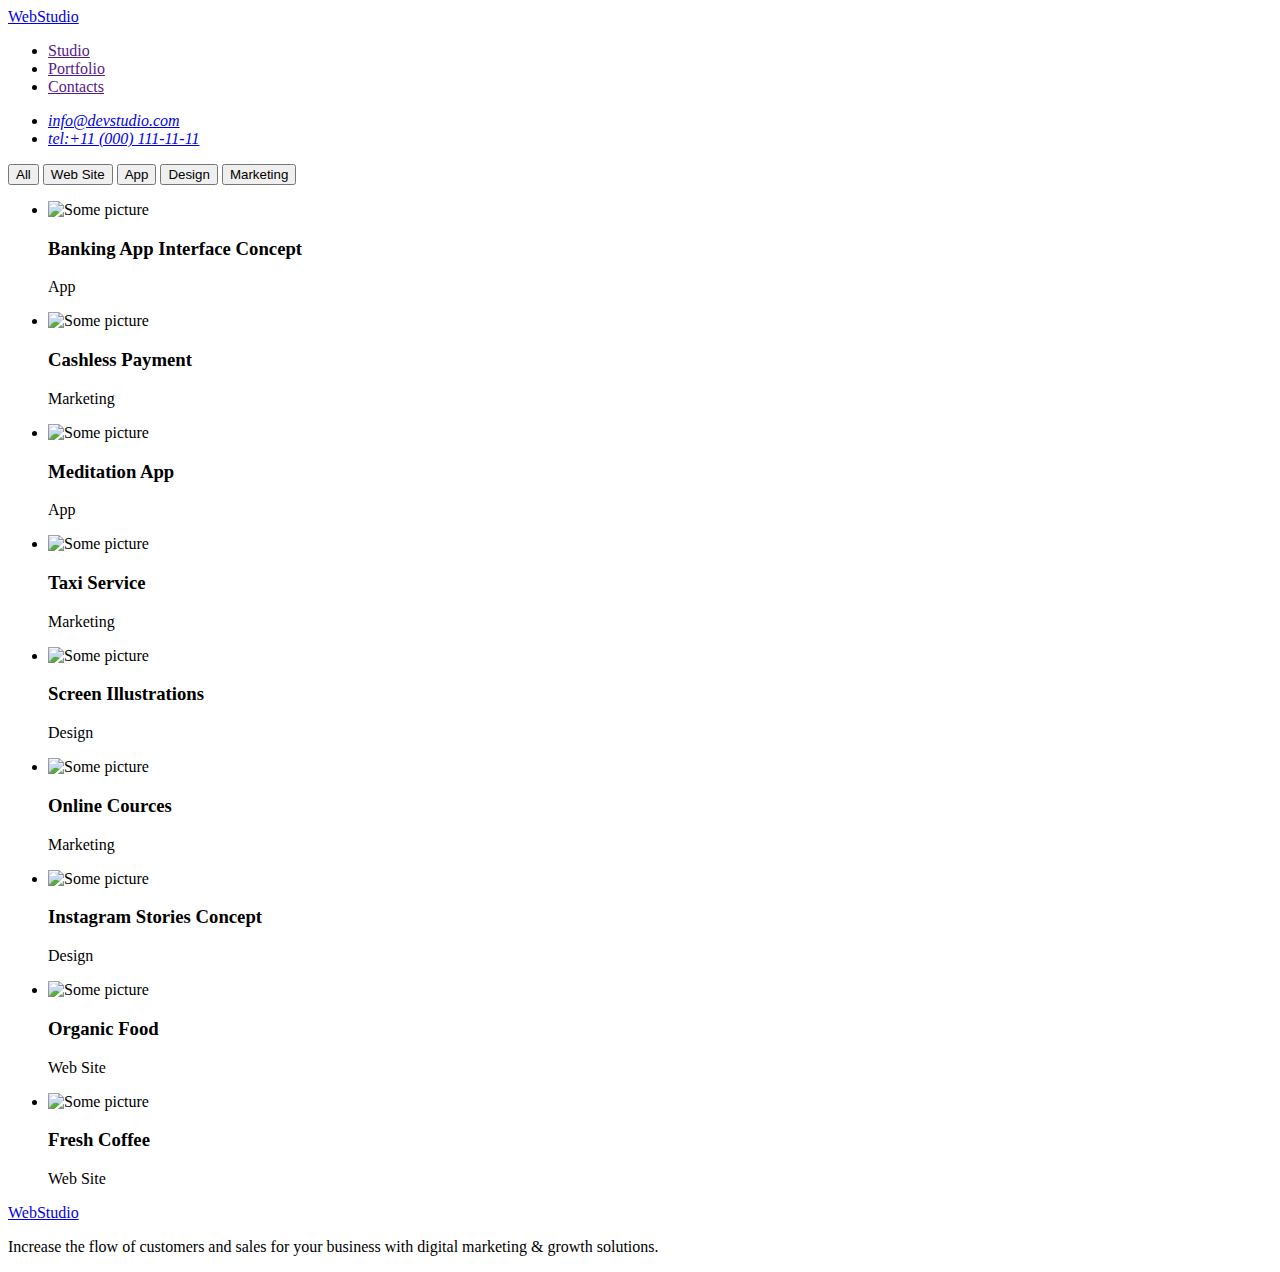
==== portfolio.html @ d6fc0f91 "Create portfolio.html" ====
<!DOCTYPE html>
<html lang="en">
<head>
    <meta charset="UTF-8">
    <meta http-equiv="X-UA-Compatible" content="IE=edge">
    <meta name="viewport" content="width=device-width, initial-scale=1.0">
    <title>Document</title>
    <link rel="preconnect" href="https://fonts.googleapis.com">
<link rel="preconnect" href="https://fonts.gstatic.com" crossorigin>
<link href="https://fonts.googleapis.com/css2?family=Raleway:wght@800&family=Roboto:wght@400;500;700;900&display=swap" rel="stylesheet">
    <link rel="stylesheet" href="./css/styles.css" />
</head>
<body>
    <header>
        <nav>
          <a class="link logo" href="./index.html">WebStudio</a>
          <ul class="list">
            <li><a class="link menu" href=""> Studio </a></li>
            <li><a class="link menu" href=""> Portfolio </a></li>
            <li><a class="link menu" href=""> Contacts </a></li>
          </ul>
        </nav>
        <address>
          <ul class="list">
            <li><a class="link con" href="mailto:info@devstudio.com"> info@devstudio.com</a></li>
            <li><a class="link con" href="tel:+110001111111"> tel:+11 (000) 111-11-11</a></li>
          </ul>
        </address>
      </header>
      
      <main>
        <section>
            <h1 hidden>Effective Solutions for Your Business</h1>
            <button class="pbtn" type="button">All</button>
            <button class="pbtn" type="button">Web Site</button>
            <button class="pbtn" type="button">App</button>
            <button class="pbtn" type="button">Design</button>
            <button class="pbtn" type="button">Marketing</button>
          </section>

          
          <!-- FIRST GALLERY -->
          <section>
            <ul class="list">
              <li>
                <img src="./images/.jpg" alt="Some picture" width="360" />
                <h3 class="descr-header">Banking App Interface Concept</h3>
                <p class="descr">App</p>
              </li>
              <li>
                <img src="./images/.jpg" alt="Some picture" width="360" />
                <h3 class="descr-header">Cashless Payment</h3>
                <p class="descr">Marketing</p>
              </li>
              <li>
                <img src="./images/.jpg" alt="Some picture" width="360" />
                <h3 class="descr-header">Meditation App</h3>
                <p class="descr">App</p>
              </li>
            </ul>
          </section>

          <!-- SECOND GALLERY -->
          <section>
            <ul class="list">
              <li>
                <img src="./images/.jpg" alt="Some picture" width="360" />
                <h3 class="descr-header">Taxi Service</h3>
                <p class="descr">Marketing</p>
              </li>
              <li>
                <img src="./images/.jpg" alt="Some picture" width="360" />
                <h3 class="descr-header">Screen Illustrations</h3>
                <p class="descr">Design</p>
              </li>
              <li>
                <img src="./images/.jpg" alt="Some picture" width="360" />
                <h3 class="descr-header">Online Cources</h3>
                <p class="descr">Marketing</p>
              </li>
            </ul>
          </section>

          <!-- THIRD GALLERY -->
          <section>
            <ul class="list">
              <li>
                <img src="./images/.jpg" alt="Some picture" width="360" />
                <h3 class="descr-header">Instagram Stories Concept</h3>
                <p class="descr">Design</p>
              </li>
              <li>
                <img src="./images/.jpg" alt="Some picture" width="360" />
                <h3 class="descr-header">Organic Food</h3>
                <p class="descr">Web Site</p>
              </li>
              <li>
                <img src="./images/.jpg" alt="Some picture" width="360" />
                <h3 class="descr-header">Fresh Coffee</h3>
                <p class="descr">Web Site</p>
              </li>
            </ul>
          </section>
      </main>
      
      <footer>
        <a class="link logo" href="./index.html">WebStudio</a>
        <p class="footer">
          Increase the flow of customers and sales for your business with digital
          marketing & growth solutions.
        </p>
      </footer>
</body>
</html>
---- css/styles.css ----
:root {
    --text-color: #;
    --background-color: #;
    --choose-color: #; 
}

body {}

.section-one {
    box-sizing: border-box;
    position: absolute;
    width: 1440px;
    height: 600px;
    left: 0px;
    top: 72px;

    color: #fff;
    background: #;
    border: 1px solid #000000;
    box-shadow: 0px 4px 4px rgba(0, 0, 0, 0.25);
}
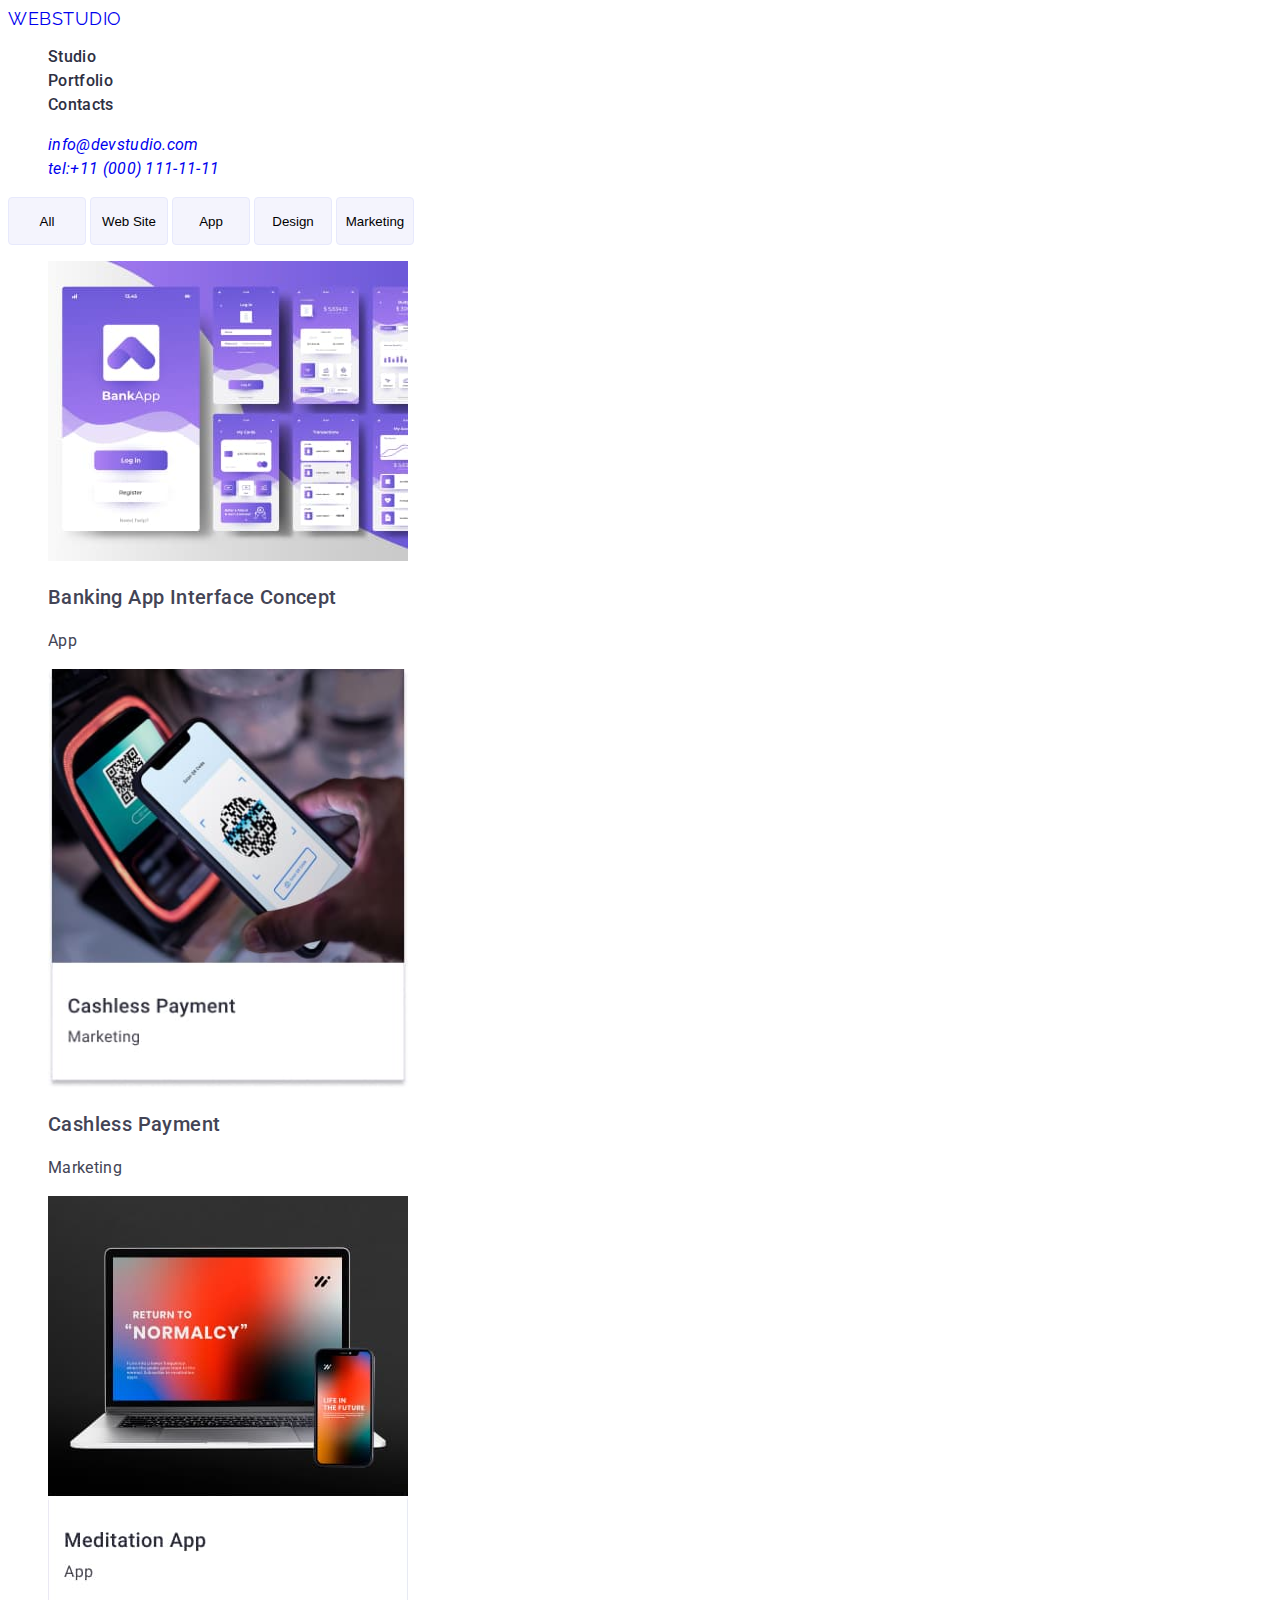
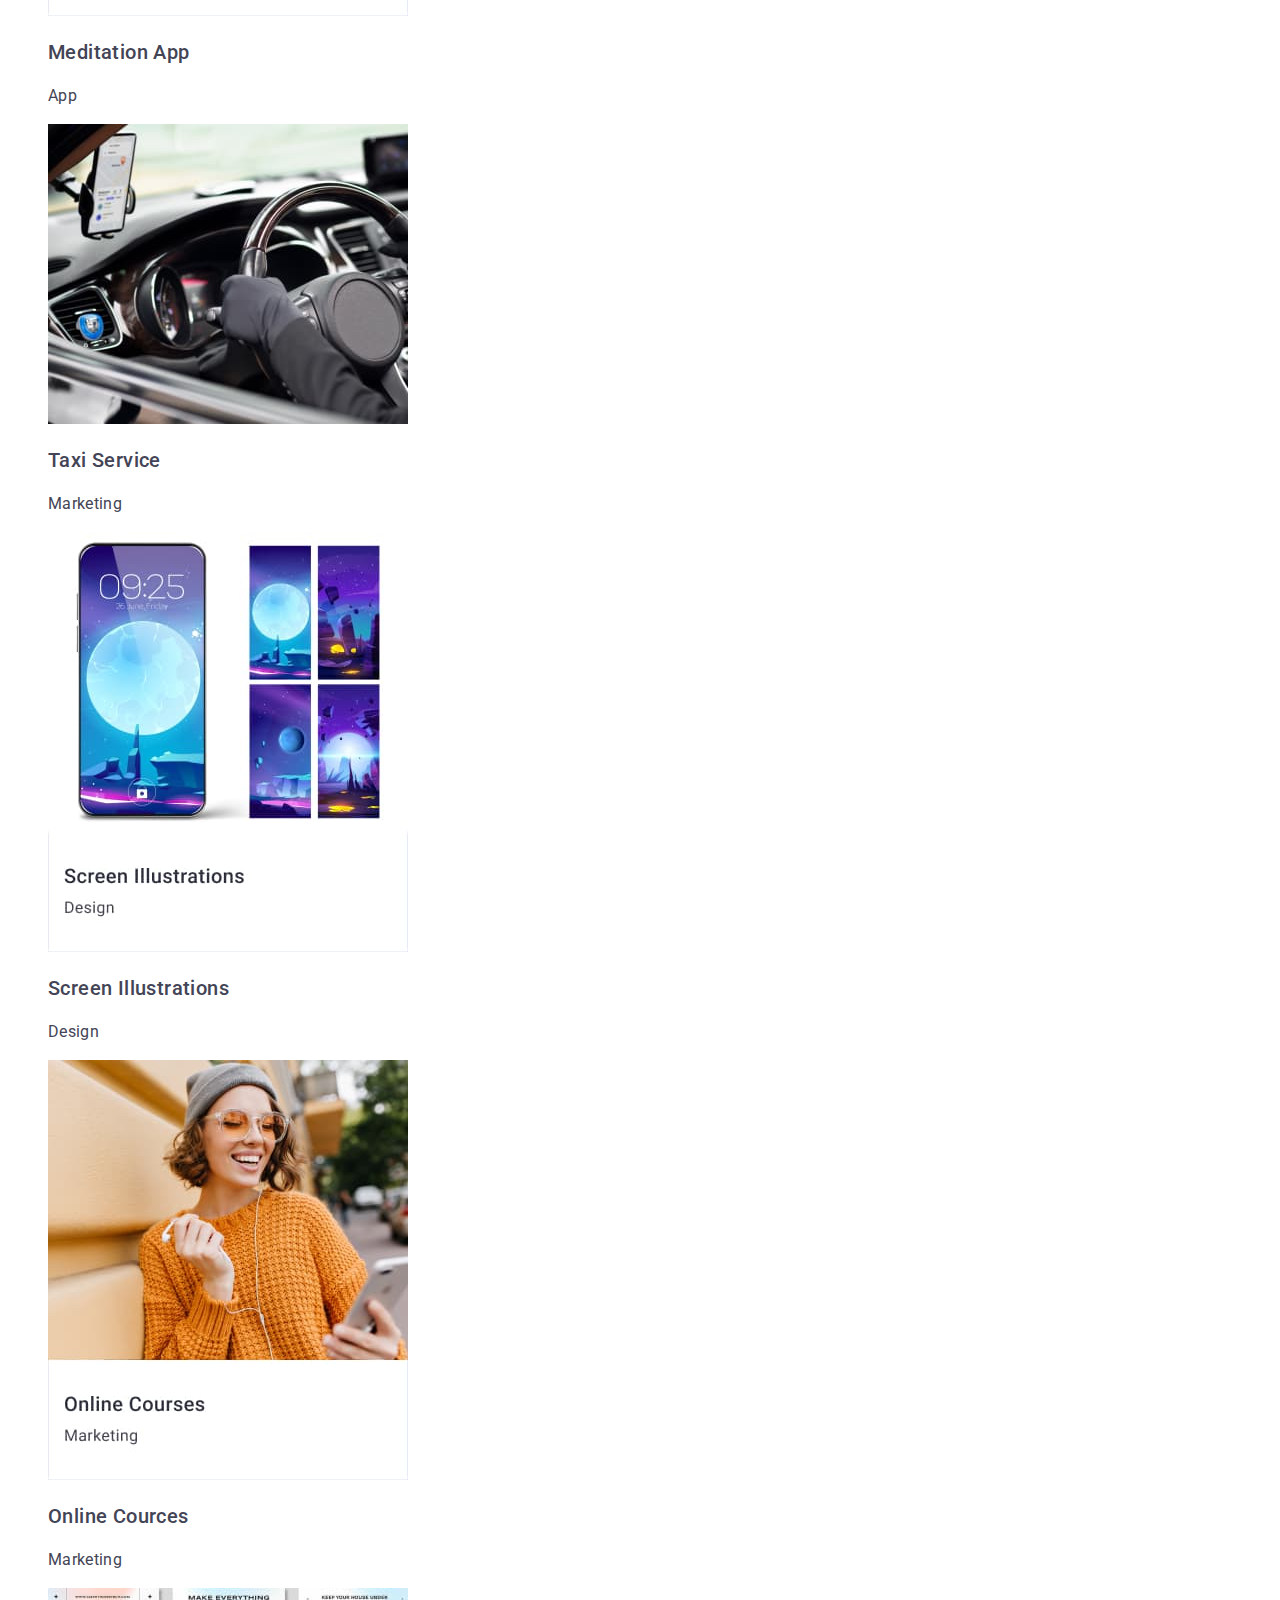
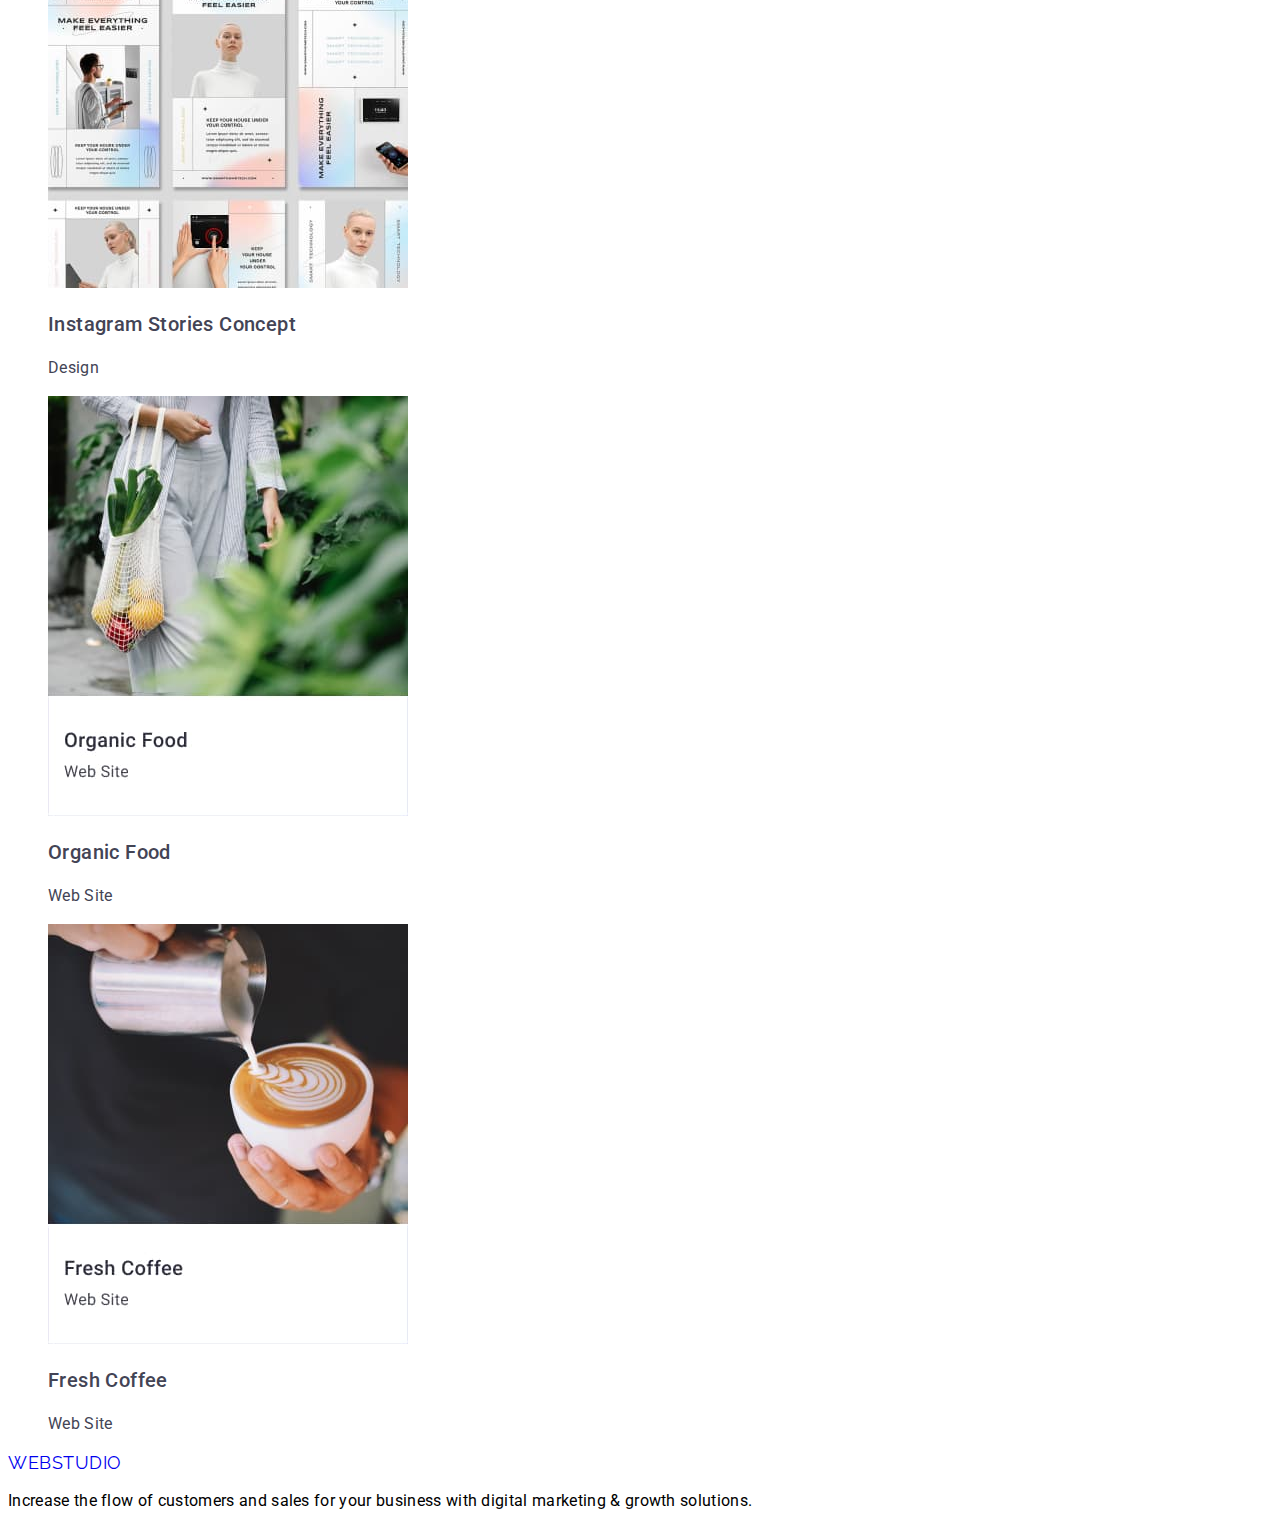
==== commit 7742e98f: "Update portfolio.html" ====
--- a/portfolio.html
+++ b/portfolio.html
@@ -13,7 +13,7 @@
 <body>
     <header>
         <nav>
-          <a class="link logo" href="./index.html">WebStudio</a>
+          <a class="link logo" href="./index.html">Web<span>Studio</span></a>
           <ul class="list">
             <li><a class="link menu" href=""> Studio </a></li>
             <li><a class="link menu" href=""> Portfolio </a></li>
@@ -43,17 +43,17 @@
           <section>
             <ul class="list">
               <li>
-                <img src="./images/.jpg" alt="Some picture" width="360" />
+                <img src="./images/baic.jpg" alt="Some picture" width="360" />
                 <h3 class="descr-header">Banking App Interface Concept</h3>
                 <p class="descr">App</p>
               </li>
               <li>
-                <img src="./images/.jpg" alt="Some picture" width="360" />
+                <img src="./images/cp.jpg" alt="Some picture" width="360" />
                 <h3 class="descr-header">Cashless Payment</h3>
                 <p class="descr">Marketing</p>
               </li>
               <li>
-                <img src="./images/.jpg" alt="Some picture" width="360" />
+                <img src="./images/ma.jpg" alt="Some picture" width="360" />
                 <h3 class="descr-header">Meditation App</h3>
                 <p class="descr">App</p>
               </li>
@@ -64,17 +64,17 @@
           <section>
             <ul class="list">
               <li>
-                <img src="./images/.jpg" alt="Some picture" width="360" />
+                <img src="./images/ts.jpg" alt="Some picture" width="360" />
                 <h3 class="descr-header">Taxi Service</h3>
                 <p class="descr">Marketing</p>
               </li>
               <li>
-                <img src="./images/.jpg" alt="Some picture" width="360" />
+                <img src="./images/si.jpg" alt="Some picture" width="360" />
                 <h3 class="descr-header">Screen Illustrations</h3>
                 <p class="descr">Design</p>
               </li>
               <li>
-                <img src="./images/.jpg" alt="Some picture" width="360" />
+                <img src="./images/oc.jpg" alt="Some picture" width="360" />
                 <h3 class="descr-header">Online Cources</h3>
                 <p class="descr">Marketing</p>
               </li>
@@ -85,17 +85,17 @@
           <section>
             <ul class="list">
               <li>
-                <img src="./images/.jpg" alt="Some picture" width="360" />
+                <img src="./images/isc.jpg" alt="Some picture" width="360" />
                 <h3 class="descr-header">Instagram Stories Concept</h3>
                 <p class="descr">Design</p>
               </li>
               <li>
-                <img src="./images/.jpg" alt="Some picture" width="360" />
+                <img src="./images/of.jpg" alt="Some picture" width="360" />
                 <h3 class="descr-header">Organic Food</h3>
                 <p class="descr">Web Site</p>
               </li>
               <li>
-                <img src="./images/.jpg" alt="Some picture" width="360" />
+                <img src="./images/fc.jpg" alt="Some picture" width="360" />
                 <h3 class="descr-header">Fresh Coffee</h3>
                 <p class="descr">Web Site</p>
               </li>
@@ -104,7 +104,7 @@
       </main>
       
       <footer>
-        <a class="link logo" href="./index.html">WebStudio</a>
+        <a class="link logo" href="./index.html">Web<span>Studio</span></a>
         <p class="footer">
           Increase the flow of customers and sales for your business with digital
           marketing & growth solutions.
--- a/css/styles.css
+++ b/css/styles.css
@@ -1,22 +1,125 @@
 :root {
-    --text-color: #;
-    --background-color: #;
-    --choose-color: #; 
+    --text-color-main: #434455;
+    --text-color-headers: #2E2F42;
+    /*--background-color: #;
+    --choose-color: #;*/ 
 }
 
-body {}
-
-.section-one {
-    box-sizing: border-box;
-    position: absolute;
-    width: 1440px;
-    height: 600px;
-    left: 0px;
-    top: 72px;
-
-    color: #fff;
-    background: #;
-    border: 1px solid #000000;
-    box-shadow: 0px 4px 4px rgba(0, 0, 0, 0.25);
+body {
+    font-family: 'Roboto', sans-serif;
+    color: var(--text-color-main);
 }
 
+.logo {
+    font-family: 'Raleway';
+    font-size: 18px;
+    line-height: 1.17;
+    letter-spacing: 0.03em;
+    text-transform: uppercase;
+}
+
+.list {
+    list-style: none;
+}
+
+.menu {
+    font-weight: 500;
+    font-size: 16px;
+    line-height: 1.5;
+    letter-spacing: 0.02em;
+    color: var(--text-color-headers);
+}
+
+.link {
+    text-decoration: none;
+}
+
+.link:hover, .link:focus {
+    color: #4da5e5;
+}
+
+.con {
+    font-weight: 400;
+    font-size: 16px;
+    line-height: 1.5;
+    letter-spacing: 0.02em;
+}
+
+.head {
+    font-weight: 700;
+font-size: 56px;
+line-height: 1.07;
+letter-spacing: 0.02em;
+color: #000;
+}
+
+.btn {
+    cursor: pointer;
+    background: #4D5AE5;
+box-shadow: 0px 4px 4px rgba(0, 0, 0, 0.15);
+border-radius: 4px;
+}
+
+.descr-header {
+    font-weight: 500;
+    font-size: 20px;
+    line-height: 1.2;
+    letter-spacing: 0.02em;
+    color: #var(--text-color-headers);
+}
+
+.descr {
+    font-weight: 400;
+font-size: 16px;
+line-height: 1.5;
+letter-spacing: 0.02em;
+}
+
+.section-two-header {
+    font-weight: 700;
+font-size: 36px;
+line-height: 1.11;
+letter-spacing: 0.02em;
+text-transform: capitalize;
+color: var(--text-color-headers);
+}
+
+.section-three-header {
+    font-weight: 700;
+font-size: 36px;
+line-height: 1.11;
+letter-spacing: 0.02em;
+text-transform: capitalize;
+color: var(--text-color-headers);
+}
+
+.team-member {
+    font-weight: 500;
+font-size: 20px;
+line-height: 1.2;
+letter-spacing: 0.02em;
+color: var(--text-color-headers);
+}
+
+.footer {
+    font-weight: 400;
+font-size: 16px;
+line-height: 1.5;
+letter-spacing: 0.02em;
+color:#000
+/* color: #F4F4FD; */
+}
+
+.pbtn {
+    cursor: pointer;
+    width: 78px;
+height: 48px;
+background: #F4F4FD;
+border: 1px solid #E7E9FC;
+border-radius: 4px;
+}
+
+.pbtn:hover, .pbtn:focus, .pbtn:active {
+    color: #Ffffff;
+    background: #404bbf;
+}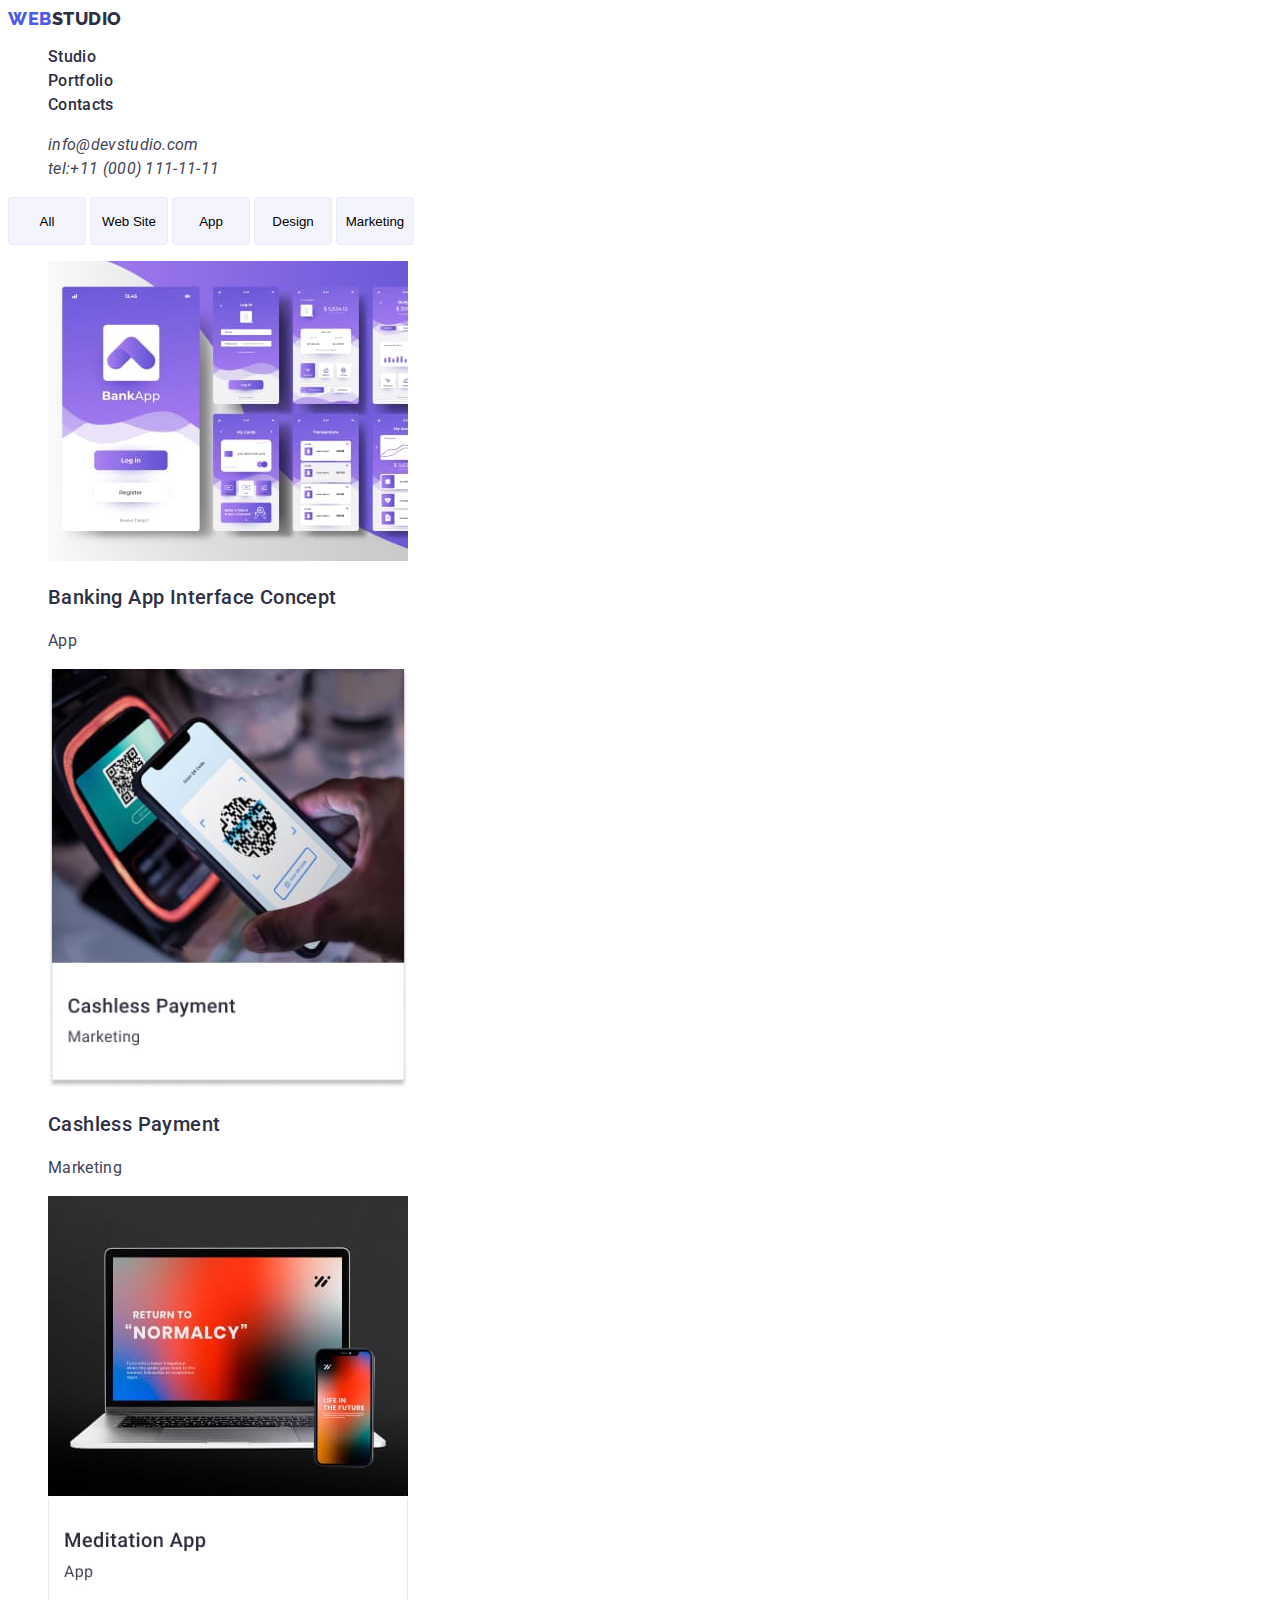
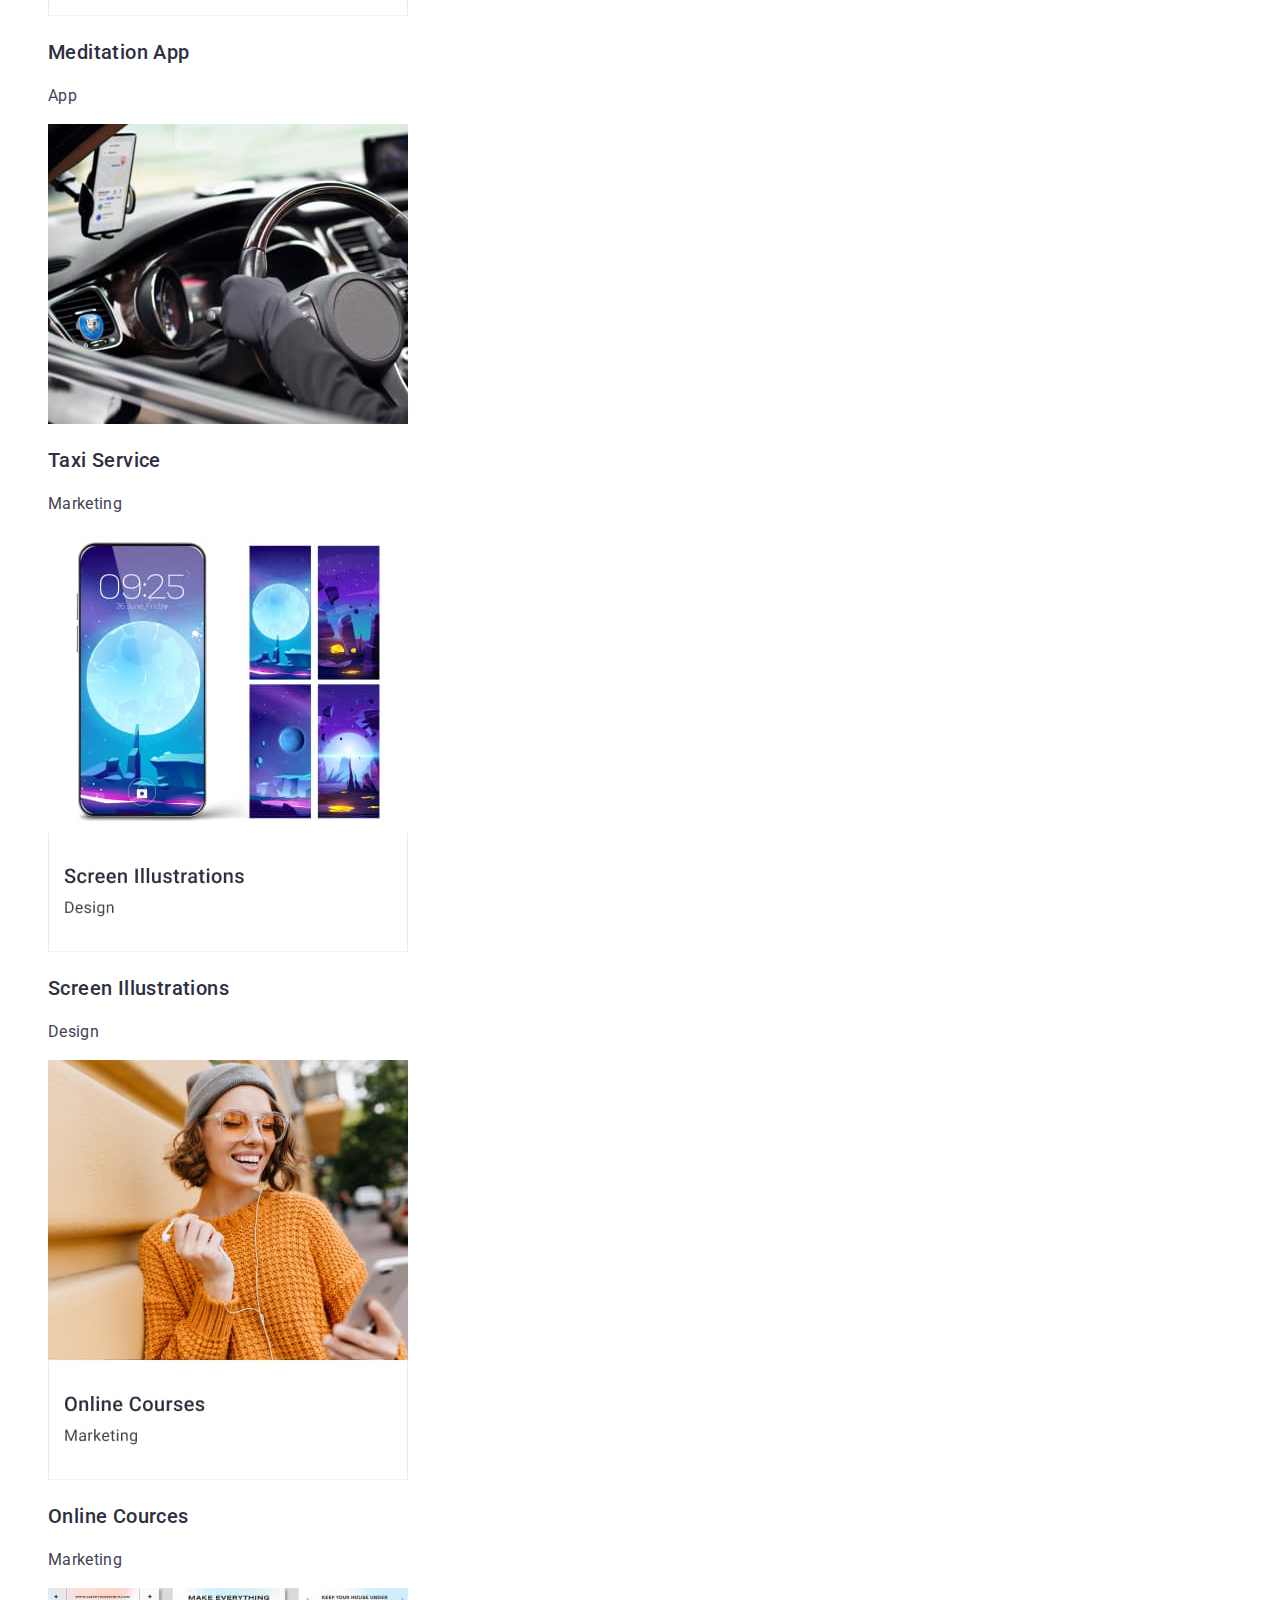
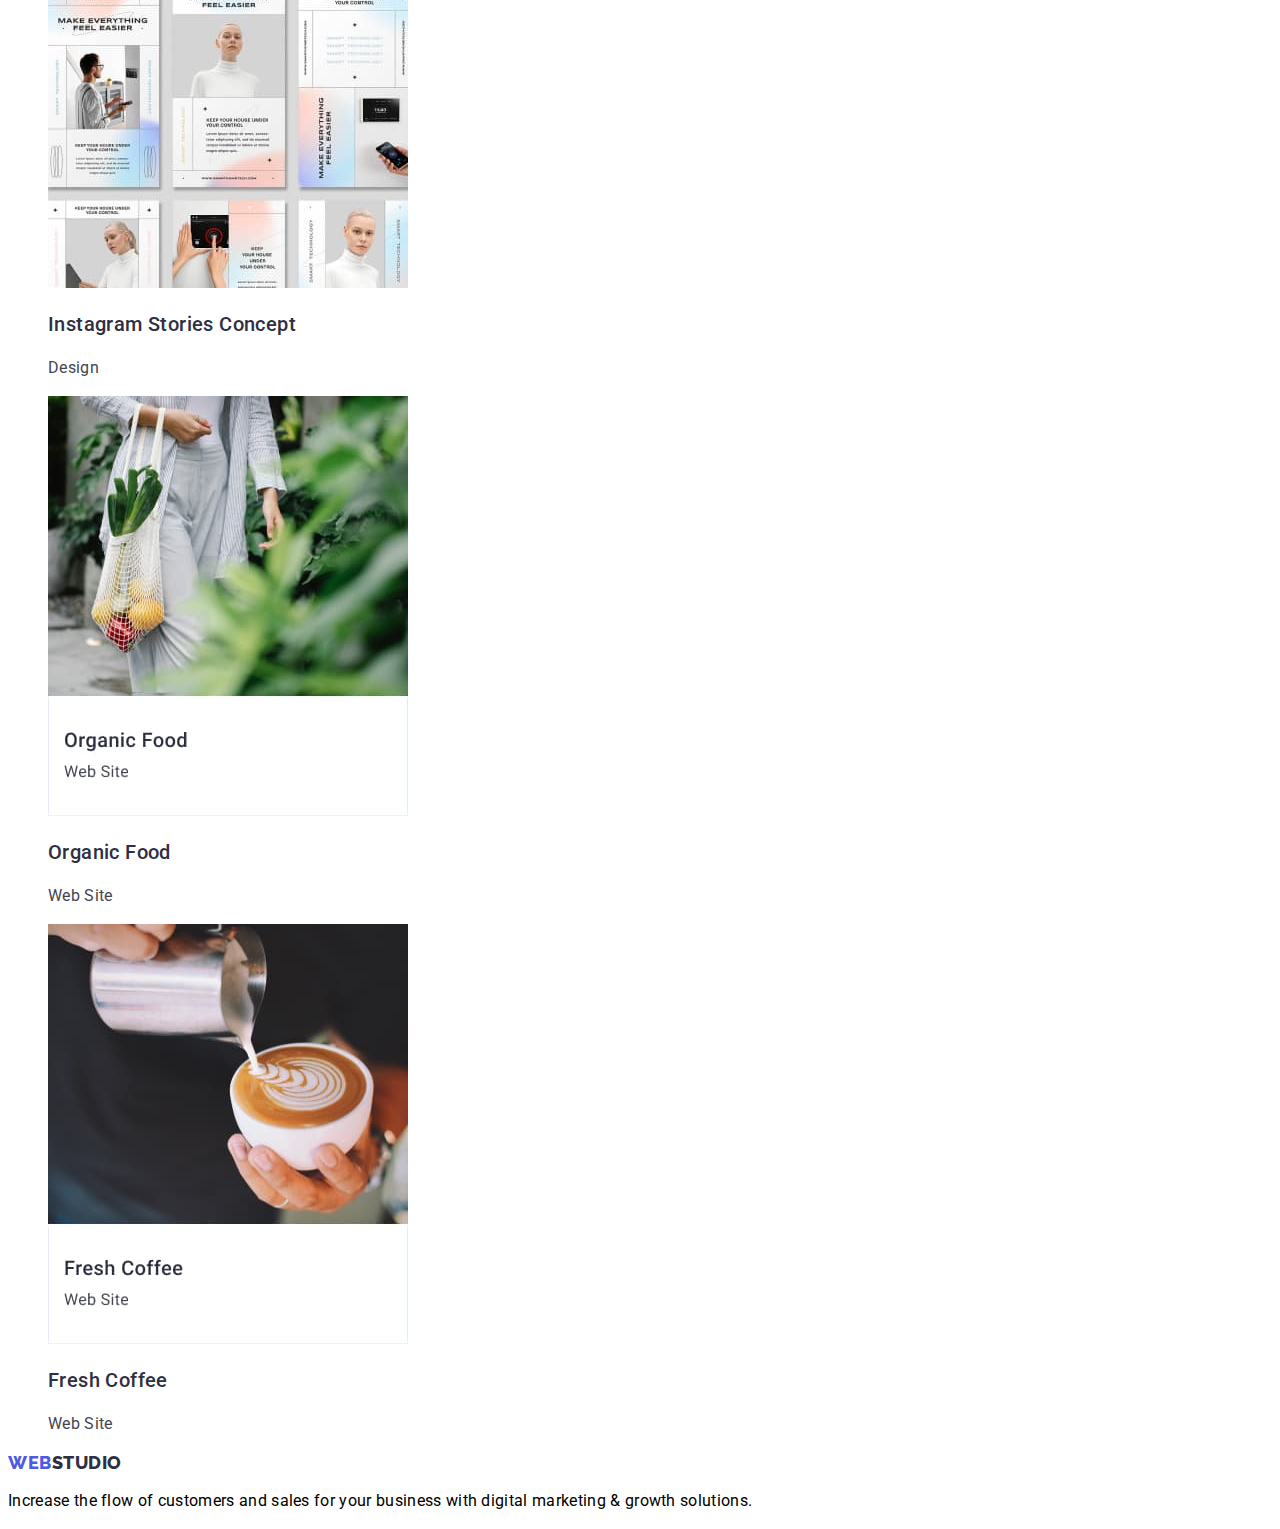
==== commit 24bc66f2: "Update portfolio.html" ====
--- a/portfolio.html
+++ b/portfolio.html
@@ -1,114 +1,114 @@
 <!DOCTYPE html>
 <html lang="en">
-<head>
-    <meta charset="UTF-8">
-    <meta http-equiv="X-UA-Compatible" content="IE=edge">
-    <meta name="viewport" content="width=device-width, initial-scale=1.0">
+  <head>
+    <meta charset="UTF-8" />
+    <meta http-equiv="X-UA-Compatible" content="IE=edge" />
+    <meta name="viewport" content="width=device-width, initial-scale=1.0" />
     <title>Document</title>
-    <link rel="preconnect" href="https://fonts.googleapis.com">
-<link rel="preconnect" href="https://fonts.gstatic.com" crossorigin>
-<link href="https://fonts.googleapis.com/css2?family=Raleway:wght@800&family=Roboto:wght@400;500;700;900&display=swap" rel="stylesheet">
+    <link rel="preconnect" href="https://fonts.googleapis.com" />
+    <link rel="preconnect" href="https://fonts.gstatic.com" crossorigin />
+    <link
+      href="https://fonts.googleapis.com/css2?family=Raleway:wght@800&family=Roboto:wght@400;500;700;900&display=swap"
+      rel="stylesheet"
+    />
     <link rel="stylesheet" href="./css/styles.css" />
-</head>
-<body>
+  </head>
+  <body>
     <header>
-        <nav>
-          <a class="link logo" href="./index.html">Web<span>Studio</span></a>
-          <ul class="list">
-            <li><a class="link menu" href=""> Studio </a></li>
-            <li><a class="link menu" href=""> Portfolio </a></li>
-            <li><a class="link menu" href=""> Contacts </a></li>
-          </ul>
-        </nav>
-        <address>
-          <ul class="list">
-            <li><a class="link con" href="mailto:info@devstudio.com"> info@devstudio.com</a></li>
-            <li><a class="link con" href="tel:+110001111111"> tel:+11 (000) 111-11-11</a></li>
-          </ul>
-        </address>
-      </header>
-      
-      <main>
-        <section>
-            <h1 hidden>Effective Solutions for Your Business</h1>
-            <button class="pbtn" type="button">All</button>
-            <button class="pbtn" type="button">Web Site</button>
-            <button class="pbtn" type="button">App</button>
-            <button class="pbtn" type="button">Design</button>
-            <button class="pbtn" type="button">Marketing</button>
-          </section>
+      <nav>
+        <a class="link logo" href="./index.html"
+          >Web<span class="logo1">Studio</span></a
+        >
+        <ul class="list">
+          <li><a class="link menu" href="./index.html"> Studio </a></li>
+          <li><a class="link menu" href="./portfolio.html"> Portfolio </a></li>
+          <li><a class="link menu" href=""> Contacts </a></li>
+        </ul>
+      </nav>
+      <address>
+        <ul class="list">
+          <li>
+            <a class="link con" href="mailto:info@devstudio.com">
+              info@devstudio.com</a
+            >
+          </li>
+          <li>
+            <a class="link con" href="tel:+110001111111">
+              tel:+11 (000) 111-11-11</a
+            >
+          </li>
+        </ul>
+      </address>
+    </header>
 
-          
-          <!-- FIRST GALLERY -->
-          <section>
-            <ul class="list">
-              <li>
-                <img src="./images/baic.jpg" alt="Some picture" width="360" />
-                <h3 class="descr-header">Banking App Interface Concept</h3>
-                <p class="descr">App</p>
-              </li>
-              <li>
-                <img src="./images/cp.jpg" alt="Some picture" width="360" />
-                <h3 class="descr-header">Cashless Payment</h3>
-                <p class="descr">Marketing</p>
-              </li>
-              <li>
-                <img src="./images/ma.jpg" alt="Some picture" width="360" />
-                <h3 class="descr-header">Meditation App</h3>
-                <p class="descr">App</p>
-              </li>
-            </ul>
-          </section>
+    <main>
+      <section>
+        <h1 hidden>Effective Solutions for Your Business</h1>
+        <button class="pbtn" type="button">All</button>
+        <button class="pbtn" type="button">Web Site</button>
+        <button class="pbtn" type="button">App</button>
+        <button class="pbtn" type="button">Design</button>
+        <button class="pbtn" type="button">Marketing</button>
 
-          <!-- SECOND GALLERY -->
-          <section>
-            <ul class="list">
-              <li>
-                <img src="./images/ts.jpg" alt="Some picture" width="360" />
-                <h3 class="descr-header">Taxi Service</h3>
-                <p class="descr">Marketing</p>
-              </li>
-              <li>
-                <img src="./images/si.jpg" alt="Some picture" width="360" />
-                <h3 class="descr-header">Screen Illustrations</h3>
-                <p class="descr">Design</p>
-              </li>
-              <li>
-                <img src="./images/oc.jpg" alt="Some picture" width="360" />
-                <h3 class="descr-header">Online Cources</h3>
-                <p class="descr">Marketing</p>
-              </li>
-            </ul>
-          </section>
+        <!-- GALLERY -->
+        <ul class="list">
+          <li>
+            <img src="./images/baic.jpg" alt="Some picture" width="360" />
+            <h3 class="descr-header">Banking App Interface Concept</h3>
+            <p class="descr">App</p>
+          </li>
+          <li>
+            <img src="./images/cp.jpg" alt="Some picture" width="360" />
+            <h3 class="descr-header">Cashless Payment</h3>
+            <p class="descr">Marketing</p>
+          </li>
+          <li>
+            <img src="./images/ma.jpg" alt="Some picture" width="360" />
+            <h3 class="descr-header">Meditation App</h3>
+            <p class="descr">App</p>
+          </li>
+          <li>
+            <img src="./images/ts.jpg" alt="Some picture" width="360" />
+            <h3 class="descr-header">Taxi Service</h3>
+            <p class="descr">Marketing</p>
+          </li>
+          <li>
+            <img src="./images/si.jpg" alt="Some picture" width="360" />
+            <h3 class="descr-header">Screen Illustrations</h3>
+            <p class="descr">Design</p>
+          </li>
+          <li>
+            <img src="./images/oc.jpg" alt="Some picture" width="360" />
+            <h3 class="descr-header">Online Cources</h3>
+            <p class="descr">Marketing</p>
+          </li>
+          <li>
+            <img src="./images/isc.jpg" alt="Some picture" width="360" />
+            <h3 class="descr-header">Instagram Stories Concept</h3>
+            <p class="descr">Design</p>
+          </li>
+          <li>
+            <img src="./images/of.jpg" alt="Some picture" width="360" />
+            <h3 class="descr-header">Organic Food</h3>
+            <p class="descr">Web Site</p>
+          </li>
+          <li>
+            <img src="./images/fc.jpg" alt="Some picture" width="360" />
+            <h3 class="descr-header">Fresh Coffee</h3>
+            <p class="descr">Web Site</p>
+          </li>
+        </ul>
+      </section>
+    </main>
 
-          <!-- THIRD GALLERY -->
-          <section>
-            <ul class="list">
-              <li>
-                <img src="./images/isc.jpg" alt="Some picture" width="360" />
-                <h3 class="descr-header">Instagram Stories Concept</h3>
-                <p class="descr">Design</p>
-              </li>
-              <li>
-                <img src="./images/of.jpg" alt="Some picture" width="360" />
-                <h3 class="descr-header">Organic Food</h3>
-                <p class="descr">Web Site</p>
-              </li>
-              <li>
-                <img src="./images/fc.jpg" alt="Some picture" width="360" />
-                <h3 class="descr-header">Fresh Coffee</h3>
-                <p class="descr">Web Site</p>
-              </li>
-            </ul>
-          </section>
-      </main>
-      
-      <footer>
-        <a class="link logo" href="./index.html">Web<span>Studio</span></a>
-        <p class="footer">
-          Increase the flow of customers and sales for your business with digital
-          marketing & growth solutions.
-        </p>
-      </footer>
-</body>
-</html>+    <footer>
+      <a class="link logo" href="./index.html"
+        >Web<span class="logo1">Studio</span></a
+      >
+      <p class="footer">
+        Increase the flow of customers and sales for your business with digital
+        marketing & growth solutions.
+      </p>
+    </footer>
+  </body>
+</html>
--- a/css/styles.css
+++ b/css/styles.css
@@ -1,21 +1,27 @@
 :root {
     --text-color-main: #434455;
     --text-color-headers: #2E2F42;
-    /*--background-color: #;
-    --choose-color: #;*/ 
+    --background-color: #Ffffff; 
 }
 
 body {
     font-family: 'Roboto', sans-serif;
     color: var(--text-color-main);
+    background-color: var(--background-color);
 }
 
 .logo {
-    font-family: 'Raleway';
+    font-family: 'Raleway', sans-serif;
+    font-weight: 800;
     font-size: 18px;
     line-height: 1.17;
     letter-spacing: 0.03em;
     text-transform: uppercase;
+    color: #4d5ae5;
+}
+
+.logo1 {
+    color: var(--text-color-headers);
 }
 
 .list {
@@ -35,7 +41,11 @@
 }
 
 .link:hover, .link:focus {
-    color: #4da5e5;
+    color: #404bbf;
+}
+
+.adr {
+    font-style: normal;
 }
 
 .con {
@@ -43,21 +53,30 @@
     font-size: 16px;
     line-height: 1.5;
     letter-spacing: 0.02em;
+    color: var(--text-color-main);
 }
 
 .head {
     font-weight: 700;
-font-size: 56px;
-line-height: 1.07;
-letter-spacing: 0.02em;
-color: #000;
+    font-size: 56px;
+    line-height: 1.07;
+    letter-spacing: 0.02em;
+    background-color: var(--text-color-headers);
+    text-align: center;
+    color: var(--background-color);
 }
 
 .btn {
+    font-family: 'Roboto', sans-serif;
+    font-weight: 500;
+    font-size: 16px;
+    line-height: 1.5;
+    letter-spacing: 0.04em;
+    color: var(--background-color);
     cursor: pointer;
     background: #4D5AE5;
-box-shadow: 0px 4px 4px rgba(0, 0, 0, 0.15);
-border-radius: 4px;
+    box-shadow: 0px 4px 4px rgba(0, 0, 0, 0.15);
+    border-radius: 4px;
 }
 
 .descr-header {
@@ -65,7 +84,7 @@
     font-size: 20px;
     line-height: 1.2;
     letter-spacing: 0.02em;
-    color: #var(--text-color-headers);
+    color: var(--text-color-headers);
 }
 
 .descr {
